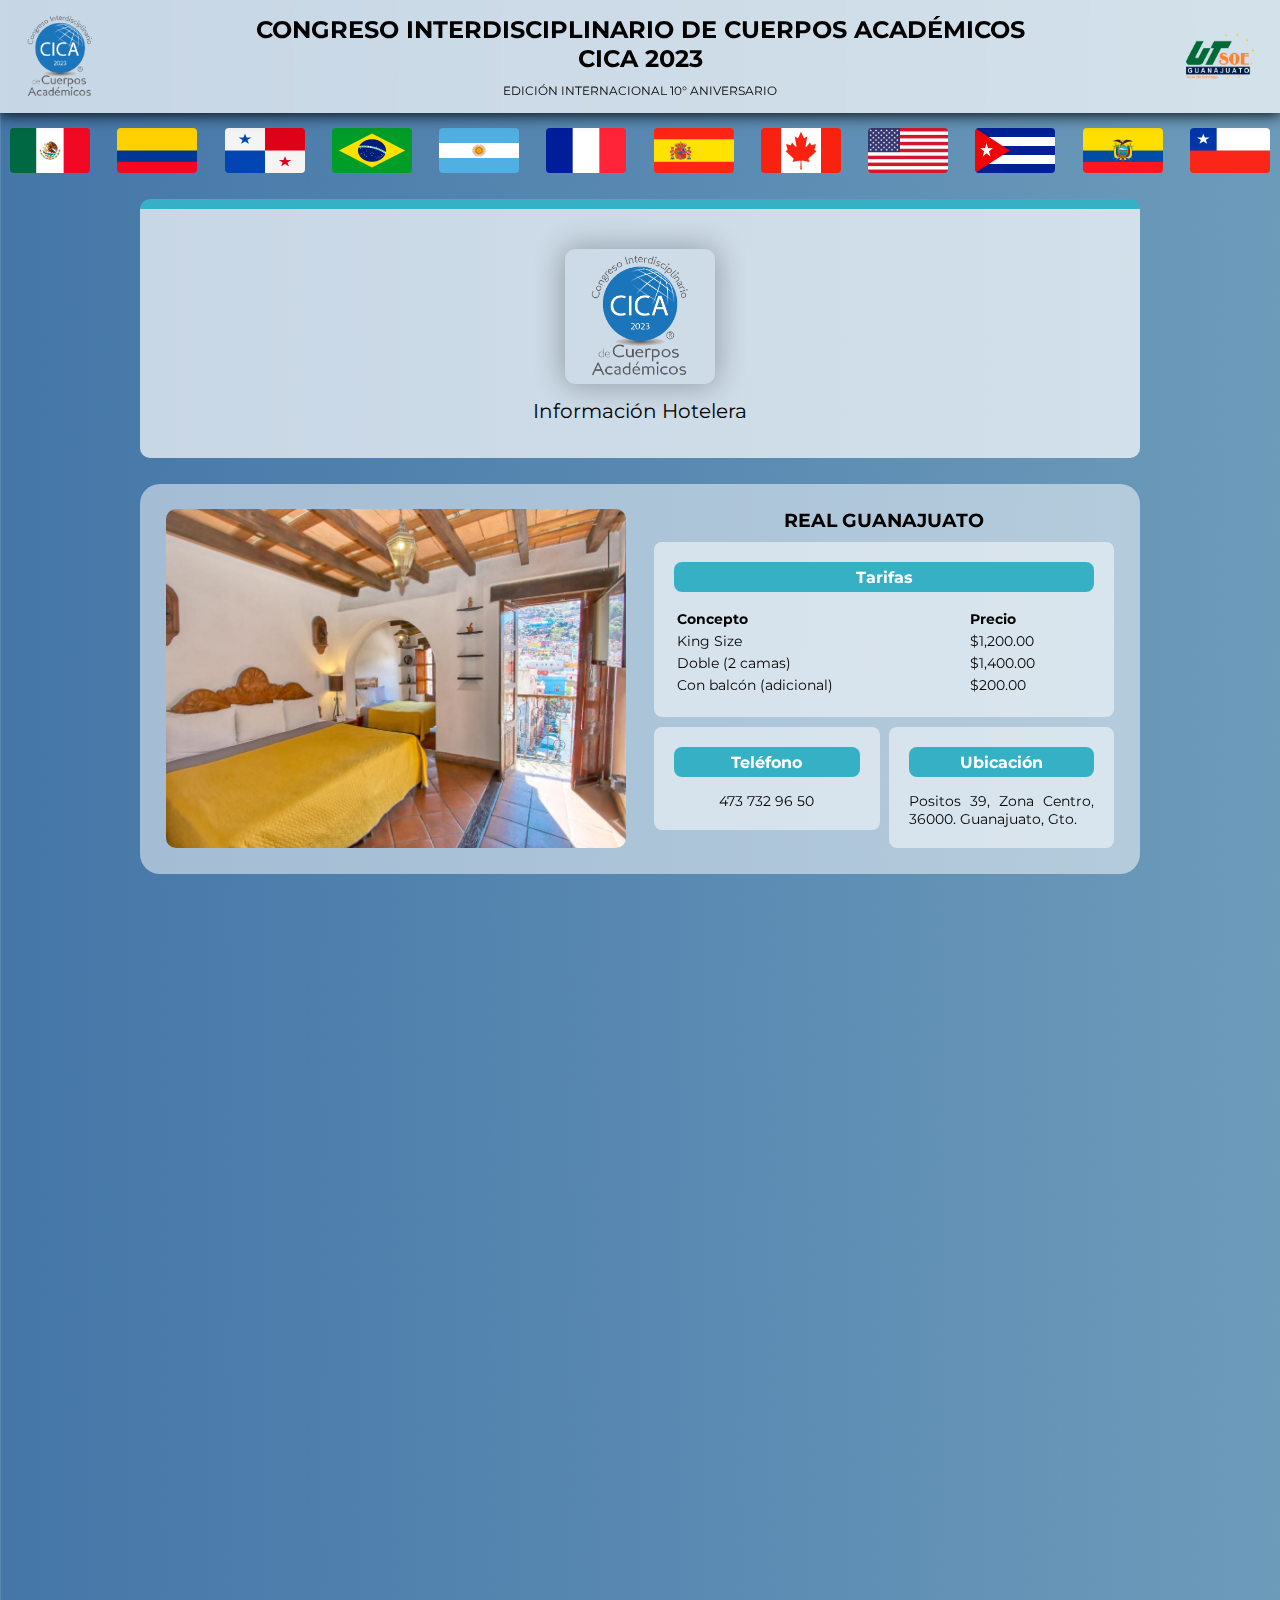
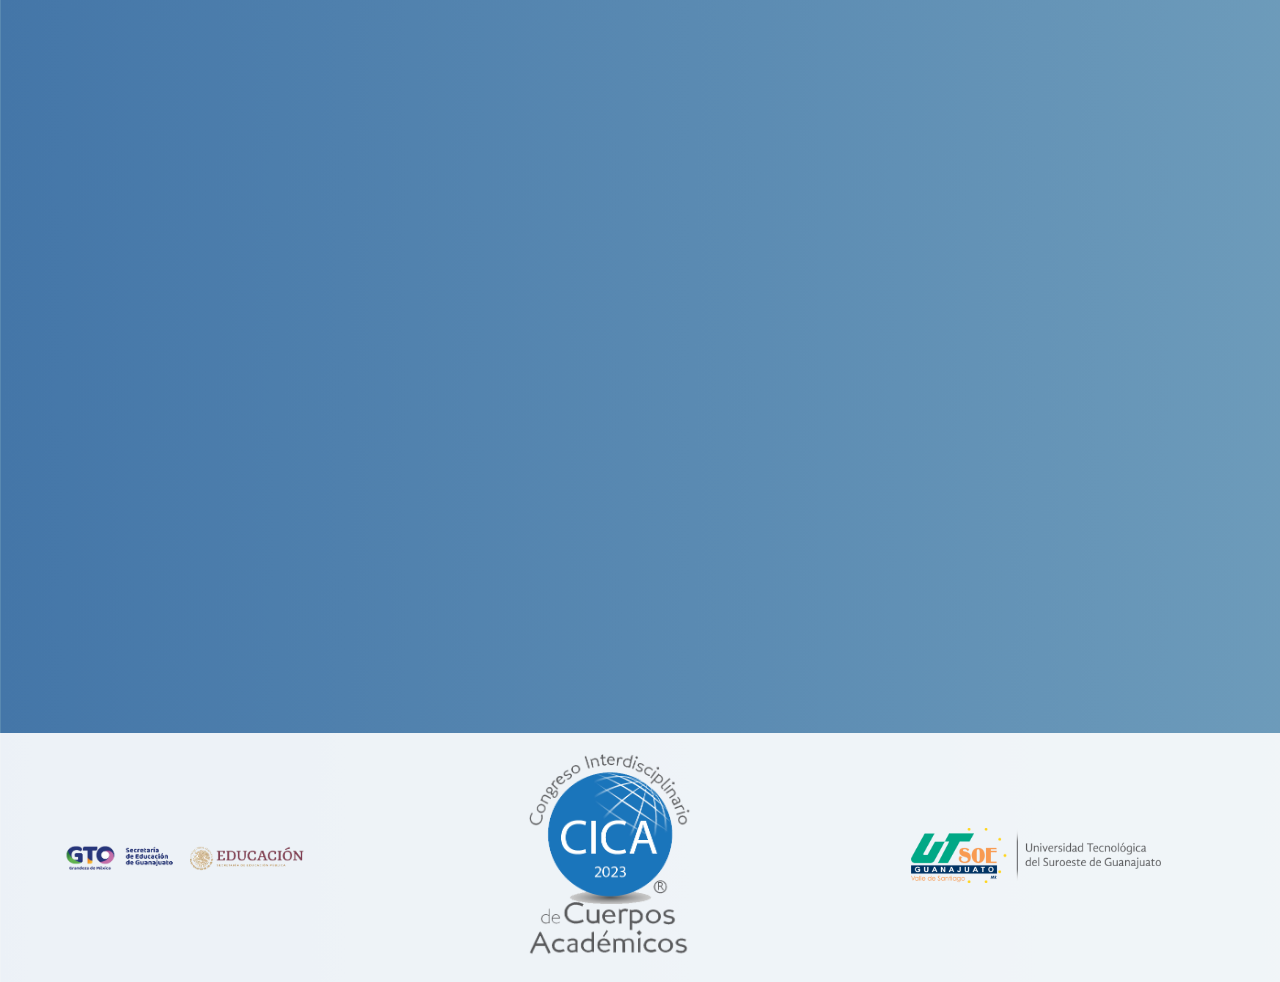
==== hotels.html @ 449465c5 "Add files via upload" ====
<!DOCTYPE html>
<html lang="es">
<head>
    <meta charset="UTF-8">
    <meta http-equiv="X-UA-Compatible" content="IE=edge">
    <meta name="viewport" content="width=device-width, initial-scale=1.0">
    <link rel="stylesheet" href="styles.css">
    <link rel="preconnect" href="https://fonts.googleapis.com"> 
    <link rel="stylesheet" href="cardsHorizontal.css">
    <link href="https://unpkg.com/aos@2.3.1/dist/aos.css" rel="stylesheet">
    <link href="https://fonts.googleapis.com/css2?family=Montserrat&display=swap" rel="stylesheet"> 
    <title>CICA 2023 - Hoteles</title>
</head>
<body>
    <header>
        <div class="content_header">
            <div class="logo">
                <img src="imgs/logo cica.png" alt="">
            </div>
            <div class="titulo">
                <div class="arriba">
                    <h1>
                        Congreso Interdisciplinario de cuerpos académicos<br> CICA 2023
                    </h1>
                </div>
                <div class="abajo">
                    Edición Internacional 10° Aniversario
                </div>
            </div>
            <div class="logo">
                <img src="imgs/logo utsoe.png" alt="" srcset="" >
            </div>
        </div>
    </header>
    <div class="body_content">
        <div class="collage">
            <img src="imgs/banderas/bandera mexico 1.jpg" alt="">
            <img src="imgs/banderas/colombia.jpg" alt="">
            <img src="imgs/banderas/panama.jpg" alt="">
            <img src="imgs/banderas/brasil.jpg" alt="">
            <img src="imgs/banderas/argentina.jpg" alt="">
            <img src="imgs/banderas/francia.jpg" alt="">
            <img src="imgs/banderas/españa.jpg" alt="">
            <img src="imgs/banderas/canada.jpg" alt="">
            <img src="imgs/banderas/eua.jpg" alt="">
            <img src="imgs/banderas/cuba.jpg" alt="">
            <img src="imgs/banderas/ecuador.jpg" alt="">
            <img src="imgs/banderas/chile.jpg" alt="">
        </div>
        
        <div class="banner" >
            <div class="contenido">
                <img src="imgs/logo cica.png" alt="Logo CICA 2023" style="width: 150px;">
                <p>Información Hotelera
                </p>
            </div>
        </div>
    
        <div class="cards__horizontal" data-aos="fade-up-right" data-aos-duration="1000">
            <div class="images">
                <img src="hoteles/Hotel_Real_Guanajuato.jpg" alt="">
            </div>
            <div class="description">
                <div class="name">
                    <h3>Real Guanajuato</h3>
                </div>
                <div class="rates">
                    <div class="card" data-aos="zoom-in" data-aos-duration="1000">
                        <div class="titulo">
                            <h3>Tarifas</h3>
                        </div>
                        <div class="descripcion">
                            <table>
                                <tr>
                                    <th>Concepto</th>
                                    <th>Precio</th>
                                </tr>
                                <tr>
                                    <td>King Size</td>
                                    <td>$1,200.00</td>
                                </tr>
                                <tr>
                                    <td>Doble (2 camas)</td>
                                    <td>$1,400.00</td>
                                </tr>
                                <tr>
                                    <td>Con balcón (adicional)</td>
                                    <td>$200.00</td>
                                </tr>
                            </table>
                        </div>
                    </div>
                </div>
                <div class="data">
                    <div class="telefono">
                        <div class="card" data-aos="zoom-in" data-aos-duration="1000">
                            <div class="titulo">
                                <h3>Teléfono</h3>
                            </div>
                            <div class="descripcion">
                                <p>
                                    473 732 96 50
                                </p>
                            </div>
                        </div>
                    </div>
                    <div class="ubicacion">
                        <div class="card" data-aos="zoom-in" data-aos-duration="1000">
                            <div class="titulo">
                                <h3>Ubicación</h3>
                            </div>
                            <div class="descripcion">
                                <p>
                                    Positos 39, Zona Centro, 36000. Guanajuato, Gto.
                                </p>
                            </div>
                        </div>
                    </div>
                </div>
            </div>
        </div>

        <div class="cards__horizontal" data-aos="fade-up-left" data-aos-duration="1000">
            <div class="images">
                <img src="hoteles/Hotel_Grand_Guanajuato.webp" alt="">
            </div>
            <div class="description">
                <div class="name">
                    <h3>Grand Guanajuato</h3>
                </div>
                <div class="rates">
                    <div class="card" data-aos="zoom-in" data-aos-duration="1000">
                        <div class="titulo">
                            <h3>Tarifas</h3>
                        </div>
                        <div class="descripcion">
                            <table>
                                <tr>
                                    <th>Concepto</th>
                                    <th>Precio</th>
                                </tr>
                                <tr>
                                    <td>King Size</td>
                                    <td>$1,200.00</td>
                                </tr>
                                <tr>
                                    <td>Doble (2 camas)</td>
                                    <td>$1,400.00</td>
                                </tr>
                                <tr>
                                    <td>Con balcón (adicional)</td>
                                    <td>$200.00</td>
                                </tr>
                            </table>
                        </div>
                    </div>
                </div>
                <div class="data">
                    <div class="telefono">
                        <div class="card" data-aos="zoom-in" data-aos-duration="1000">
                            <div class="titulo">
                                <h3>Teléfono</h3>
                            </div>
                            <div class="descripcion">
                                <p>
                                    473 732 96 50
                                </p>
                            </div>
                        </div>
                    </div>
                    <div class="ubicacion">
                        <div class="card" data-aos="zoom-in" data-aos-duration="1000">
                            <div class="titulo">
                                <h3>Ubicación</h3>
                            </div>
                            <div class="descripcion">
                                <p>
                                    Positos 37, Zona Centro, 36000. Guanajuato, Gto.
                                </p>
                            </div>
                        </div>
                    </div>
                </div>
            </div>
        </div>
        
        <div class="cards__horizontal" data-aos="fade-up-right" data-aos-duration="1000">
            <div class="images">
                <img src="hoteles/Hotel_casa_del_agua.JPEG" alt="">
            </div>
            <div class="description">
                <div class="name">
                    <h3>Casa del Agua</h3>
                </div>
                <div class="rates">
                    <div class="card" data-aos="zoom-in" data-aos-duration="1000">
                        <div class="titulo">
                            <h3>Tarifas</h3>
                        </div>
                        <div class="descripcion">
                            <div class="content_botones">
                                <div class="boton">
                                    <a href="https://casa-del-agua.mejor-hoteles-elbajio.com/es/">Visitar Sitio Oficial</a>
                                    <a href="https://www.facebook.com/HotelCasaDelAguaGuanajuato?mibextid=LQQJ4d">Visitar página de Facebook</a>
                                </div>
                            </div>
                        </div>
                    </div>
                </div>
                <div class="data">
                    <div class="telefono">
                        <div class="card" data-aos="zoom-in" data-aos-duration="1000">
                            <div class="titulo">
                                <h3>Teléfono</h3>
                            </div>
                            <div class="descripcion">
                                <p>
                                    473 734 19 74
                                </p>
                            </div>
                        </div>
                    </div>
                    <div class="ubicacion">
                        <div class="card" data-aos="zoom-in" data-aos-duration="1000">
                            <div class="titulo">
                                <h3>Ubicación</h3>
                            </div>
                            <div class="descripcion">
                                <p>
                                    Plazuela de la Compañía No.4, Zona Centro, 36000. Guanajuato, Gto.
                                </p>
                            </div>
                        </div>
                    </div>
                </div>
            </div>
        </div>

        <div class="cards__horizontal" data-aos="fade-up-left" data-aos-duration="1000">
            <div class="images">
                <img src="hoteles/Hotel_boutique_ponciano.jpg" alt="">
            </div>
            <div class="description">
                <div class="name">
                    <h3>Hotel Boutique Ponciano</h3>
                </div>
                <div class="rates">
                    <div class="card" data-aos="zoom-in" data-aos-duration="1000">
                        <div class="titulo">
                            <h3>Tarifas</h3>
                        </div>
                        <div class="descripcion">
                            <table>
                                <tr>
                                    <th>Habitación</th>
                                    <th>Precio</th>
                                </tr>
                                <tr>
                                    <td>Junior Suite "Angelina"</td>
                                    <td>$2,000.00 (2p)</td>
                                </tr>
                                <tr>
                                    <td>Suite "Luz María"</td>
                                    <td>$2,000.00 (2p)</td>
                                </tr>
                                <tr>
                                    <td>Suite Doble "Rebeca"</td>
                                    <td>$2,780.00 (2p)</td>
                                </tr>
                                <tr>
                                    <td>Mastes Suite "Ana María"</td>
                                    <td>$3,570.00 (2p)</td>
                                </tr>
                                <tr>
                                    <td>Junior Suite "Ana Elena"</td>
                                    <td>$2,000.00 (2p)</td>
                                </tr>
                                <tr>
                                    <td>Suite Doble "María Jóse"</td>
                                    <td>$2,780.00 (2p)</td>
                                </tr>
                            </table>
                        </div>
                    </div>
                </div>
                <div class="data">
                    <div class="telefono">
                        <div class="card" data-aos="zoom-in" data-aos-duration="1000">
                            <div class="titulo">
                                <h3>Teléfono</h3>
                            </div>
                            <div class="descripcion">
                                <p>
                                    473 732 03 43
                                </p>
                            </div>
                        </div>
                    </div>
                    <div class="ubicacion">
                        <div class="card" data-aos="zoom-in" data-aos-duration="1000">
                            <div class="titulo">
                                <h3>Ubicación</h3>
                            </div>
                            <div class="descripcion">
                                <p>
                                    C. Ponciano Aguilar 21, Zona Centro, 36000. Guanajuato, Gto
                                </p>
                            </div>
                        </div>
                    </div>
                </div>
            </div>
        </div>
        
    </div>

    <footer>
        <div class="content_footer">
            <div class="logo_footer">
                <img src="imgs/logo_gto.png" alt="" >
            </div>
            <div class="logo_footer">
                <img src="imgs/logo cica.png" alt="">
            </div>
            <div class="logo_footer">
                <img src="imgs/logo_utsoe_horizontal.png" ">
            </div>
        </div>
    </footer>
</body>
<script src="https://unpkg.com/aos@2.3.1/dist/aos.js"></script>
<script>
    AOS.init();
  </script>
</html>
---- styles.css ----
@import url('https://fonts.googleapis.com/css2?family=Montserrat&display=swap');

*{
    margin: 0;
    box-sizing: border-box;
}
body{
    background-image: linear-gradient(to right, #4476a8, #bee5df);
    background-size: 300%;
    font-family: 'Montserrat', sans-serif;
    animation: fondo_animado linear 60s infinite;
    top: 0;
    left: 0;
}
@keyframes fondo_animado{
    0%{
        background-position: 0% 0%;
    }
    50%{
        background-position: 100% 100%;
    }
    100%{
        background-position: 0% 0%;
    }
}
header{
    position: fixed;
    top: 0;
    margin: 0;
    width: 100%;
    background: rgba(255, 255, 255, 0.7);
    box-shadow: 0px 0px 15px 1px black;
    backdrop-filter: blur(10px);
    z-index: 100;
}



.content_header{
    position: relative;
    padding: 10px;
    display: flex;
    justify-content: space-between;
    align-items: center;
    gap: 4%;
}
.content_header .logo{
    position: relative;
    display: flex;
    justify-content: center;
    align-items: center;
}
.content_header .logo img{
    width: 100px;
}
.content_header .titulo{
    position: relative;
    display: flex;
    width: 70%;
    flex-direction: column;
    justify-content: center;
    align-items: center;
    text-transform: uppercase;
    font-size: 12.1px;
}
.content_header .titulo .arriba{
    margin: 5px;
    text-align: center;
}
.content_header .titulo .abajo{
    margin: 5px;
    text-align: center;
    font-size: 12px;
}

.body_content{
    width: 100%;
    position: relative;
    margin-top:20% ;
}
.collage{
    display: flex;
    flex-wrap: wrap;
    justify-content: space-between;
    align-items: center;
    gap:7px;
    margin: 10px;
    
}
.collage img{
    width: 80px;
    transition: all 0.3s linear;
    border-radius: 4px;
    
}
.collage img:hover{
    transform: scale(1.3);
    z-index: 90;
    transition: all 0.3s linear;
    box-shadow: 0px 0px 15px 1px rgb(87, 87, 87);
    overflow: hidden;
}

.content_cards{
    margin: 5%;
    display: flex;
    justify-content: center;
    align-items: center;
    gap: 2%;
    flex-wrap: wrap;
}
.card{
    margin-top: 10px;
    padding: 20px;
    width: 30%;
    height:500px;
    background-color: rgba(255, 255, 255, 0.5);
    display: flex;
    align-items: center;
    flex-direction: column;
    border-radius: 8px;
    transition: all 0.3s linear;
    overflow: hidden;
    font-size: 14px;
}
.card:hover{
    
    z-index: 90;
    transition: all 0.3s linear;
    box-shadow: 0px 0px 15px 1px rgb(87, 87, 87);
}
.card .titulo{
    width: 100%;
    text-align: center;
    background-color: #36b0c5;
    border-radius: 8px;
    color: white;
    padding: 5px;
}
.card .descripcion{
    text-align: justify;
    width: 100%;
    height: 100%;
    display: flex;
    justify-content: center;
    align-items: center;
}
.content_botones{
    height: 60px;
    margin: 40px;
    display: flex;
    justify-content: space-around;
    align-items: center;
    
}
.content_botones .boton{
    width: 100%;
    padding: 5px;
    display: flex;
    flex-direction: column;
    justify-content: center;
    align-items: center;
}

.content_botones .boton a{
    width: 80%;
    text-decoration: none;
    padding: 10px;
    background-color: rgb(63, 191, 241);
    color:rgb(252, 252, 252);
    border-radius: 8px;
    text-align: center;
    transition: all 0.3s linear;
}
.boton label{
    margin: 10px;

}
.boton a:hover{
    box-shadow: 0px 0px 8px 1px rgba(65, 65, 65, 0.5);
    transform: scale(1.03);
    transition: all 0.3s linear;
}

footer{
    position: relative;
    width: 100%;
    background-color: rgba(255, 255, 255, 0.9);
    bottom: -100px;

}
.content_footer{
    display: flex;
    justify-content: space-between;
    align-items: center;
    margin-right: 50px;
    margin-left: 50px;
    gap: 10%;
    padding: 10px;
    
}
.content_footer .logo_footer{
    width: 100%;
}
.content_footer .logo_footer img{
    width: 250px;
}
.banner{
    max-width: 1000px;
    margin: 2% auto;
    background-color: rgba(255, 255, 255, 0.7);
    border-radius: 10px;
    border-top-color: #36b0c5;
    border-top-width: 10px;
    border-top-style: solid;
}
.banner .contenido{
    display: flex;
    flex-direction: column;
    justify-content: center;
    align-items: center;
    padding: 30px;
    margin: 10px;
    font-size: 20px;
    text-align: justify;
    hyphens: manual;
}
.contenido p{
    margin-top: 10px;
    padding: 5px;
}
.contenido img{
    width: 500px;
    border-radius: 10px;
    box-shadow: 0px 0px 30px 1px rgba(0, 0, 0, 0.3);
}

@media (max-width: 600px){
   header{
    width: 100%;
   }
    
    .content_header .titulo{
        font-size: 7px;
    }
    .content_header .logo img{
        width: 50px;
    }
    
    .content_footer{
       gap: 1%;
       justify-content: space-around;
       flex-wrap: wrap;
    }
    .content_footer .logo_footer{
        width: 50px;
    }
    .content_footer .logo_footer img{
        width: 100px;
    }
    .contenido img{
        width: 300px;
    }
    .content_cards{
        margin: 5%;
    }
    .content_cards .card{
        width: 100%;
    }
    
    .boton{
        width: 80%;
    }
    .body_content{
        margin-top:40% ;
    }
    .content_botones{
        flex-direction: column;
        margin-top: 100px;
        margin-bottom: 100px;
    }
    .collage{
        margin: 5% 5%;
    }
}
@media (min-width: 1200px){
    .body_content{
        margin-top:10% ;
    }
    .card{
        width: 30%;
    }
}
---- cardsHorizontal.css ----
.cards__horizontal{
    max-width: 1000px;
    display: grid;
    grid-template-columns: repeat(2,1fr);
    margin: 1% auto ;
    background: rgba(255, 255, 255, 0.5);
    padding: 2%;
    gap:3%;
    border-radius: 20px;
    user-select: none;
}

.cards__horizontal .images{
    width: 100%;
    height: 100%;
    display: flex;
    justify-content: center;
}
.cards__horizontal .images img{
    width: 100%;
    border-radius: 10px;
    transition: all linear 0.5s;
}
.cards__horizontal .images img:hover{
    transform: scale(1.1)!important;
    box-shadow: 0px 0px 10px 10px rgba(19, 19, 19, 0.5);
}
.cards__horizontal .description{
    width: 100%;
    display: flex;
    flex-direction: column;
}
.cards__horizontal .data{
    width: 100%;
    display: grid;
    grid-template-columns: repeat(2,1fr);
    gap:2%;
    user-select: text;
}
.cards__horizontal .card{
    width: 100%;
    height: auto;
}
.cards__horizontal  .description .name h3{
    text-align: center;
    text-transform: uppercase;
}
.data .card .descripcion p{
    padding-top: 15px;
}

.rates .card .descripcion table{
    padding-top: 15px;
    width: 100%;
}

.rates .card .descripcion .content_botones{
    width: 100%;
}
.rates .card .descripcion .content_botones a{
    background:none;
    border-width: 3px;
    border-style: solid;
    border-color: #36b0c5;
    color: black;
}
.rates .card .descripcion .content_botones a:nth-child(2){
    margin-top: 10px;
}

@media screen and (max-width:700px) {
    .cards__horizontal{
        display: flex;
        flex-direction: column;
        max-width: 300px;
    }
    
    .rates .card .descripcion table td{
        font-size: 12px;
    }
    .description .name h3{
        padding-top: 10px;
    }
}
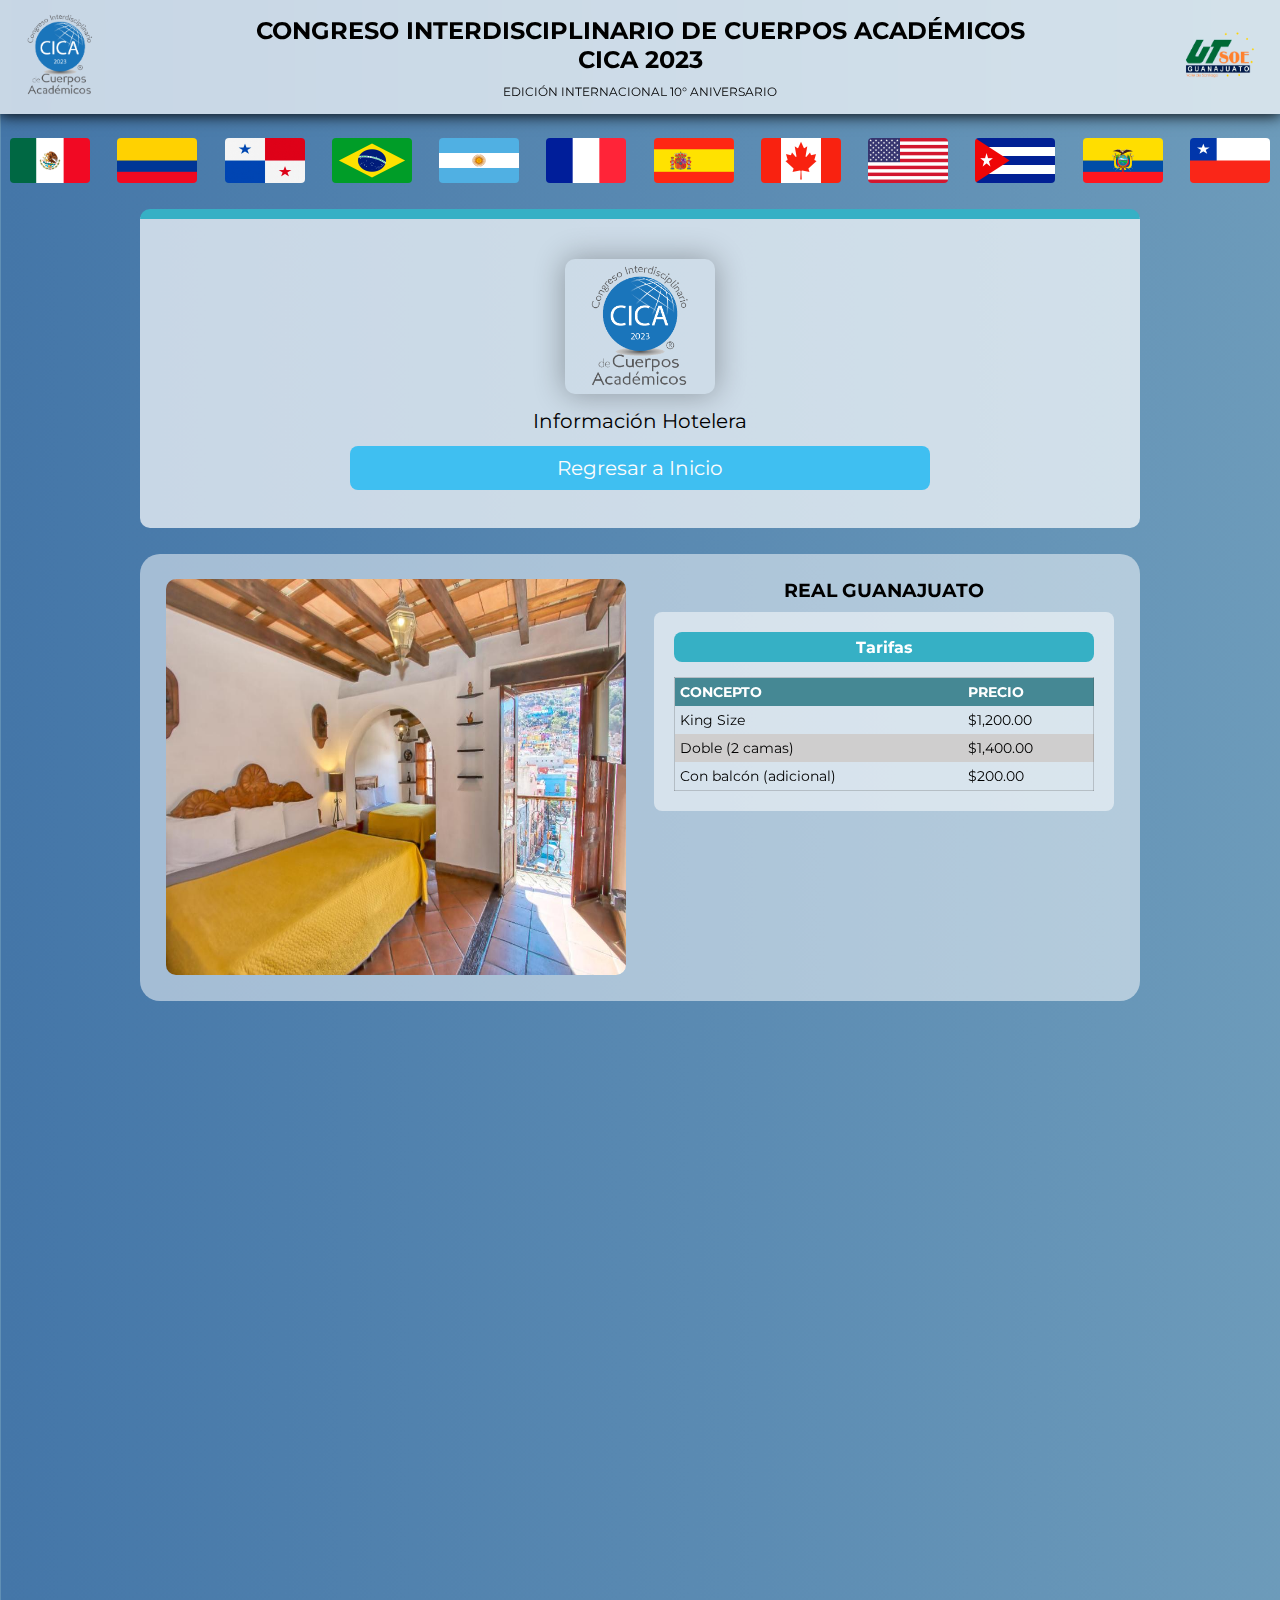
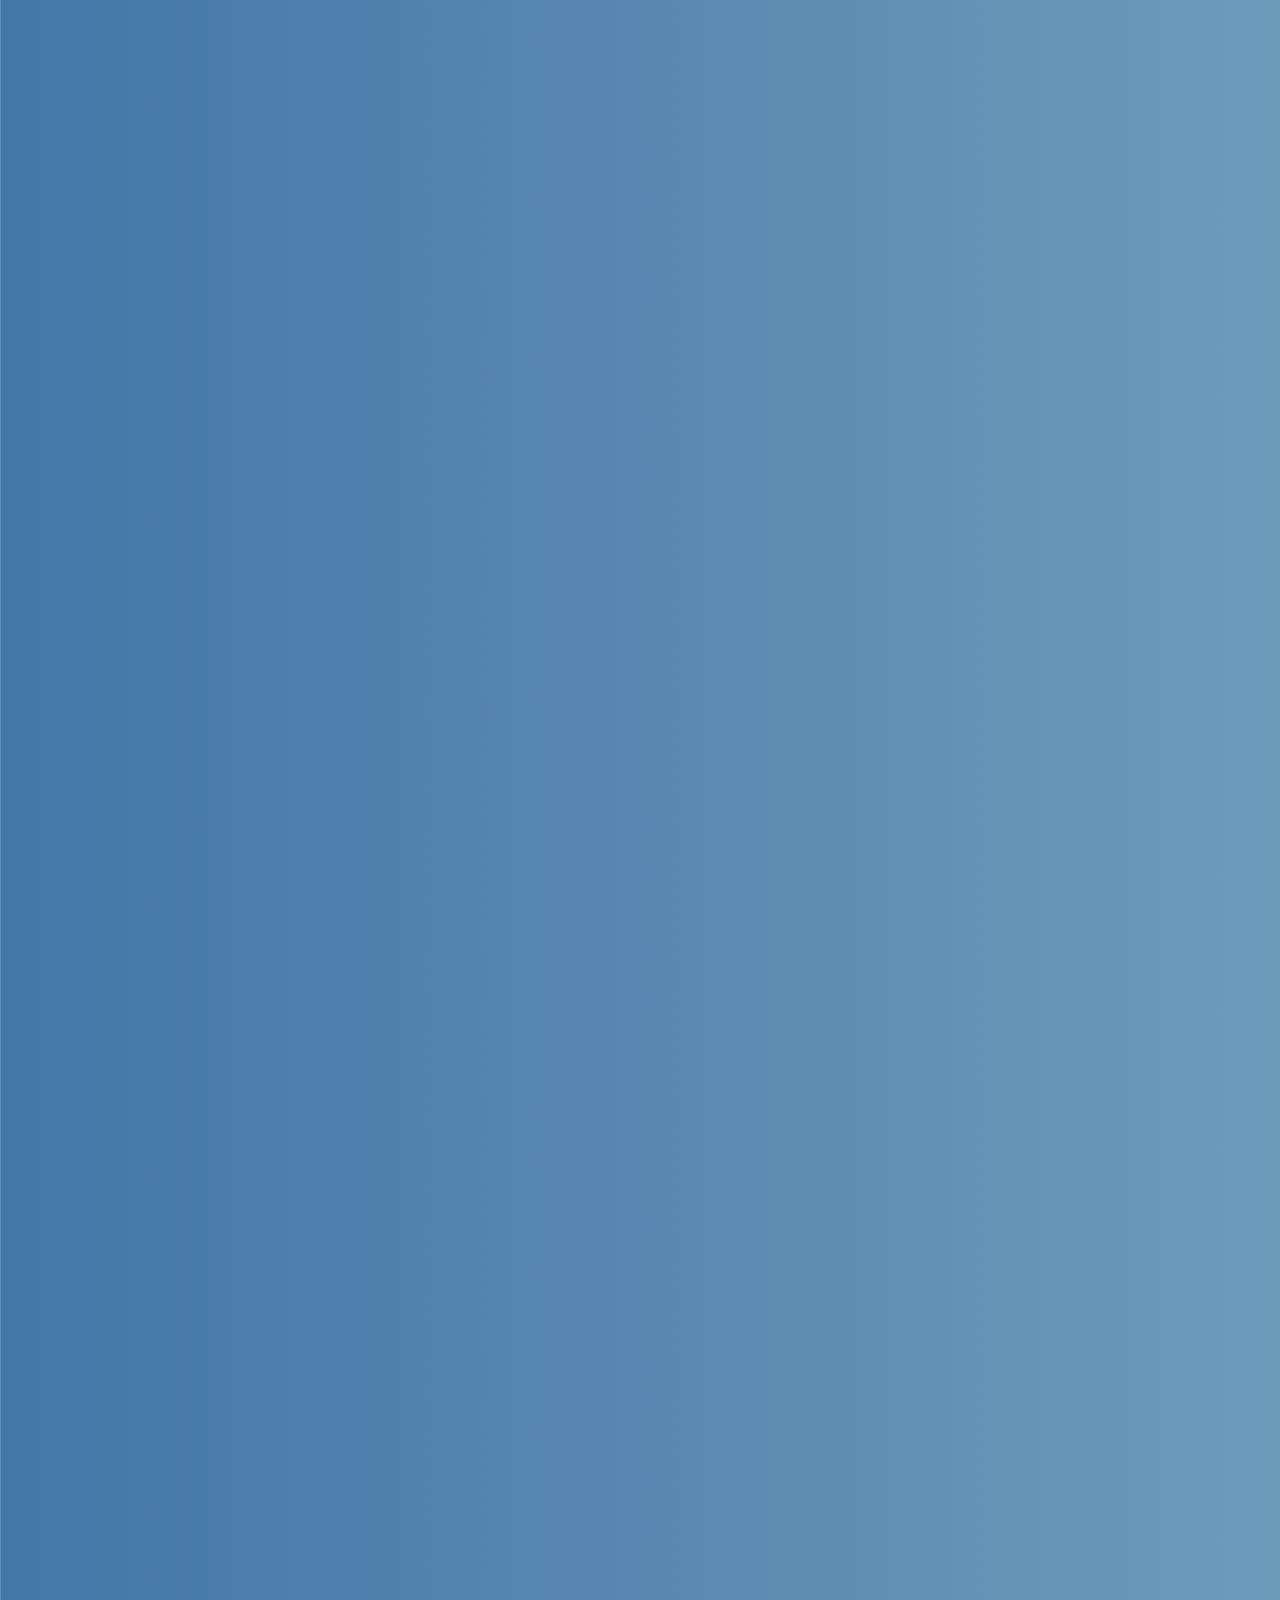
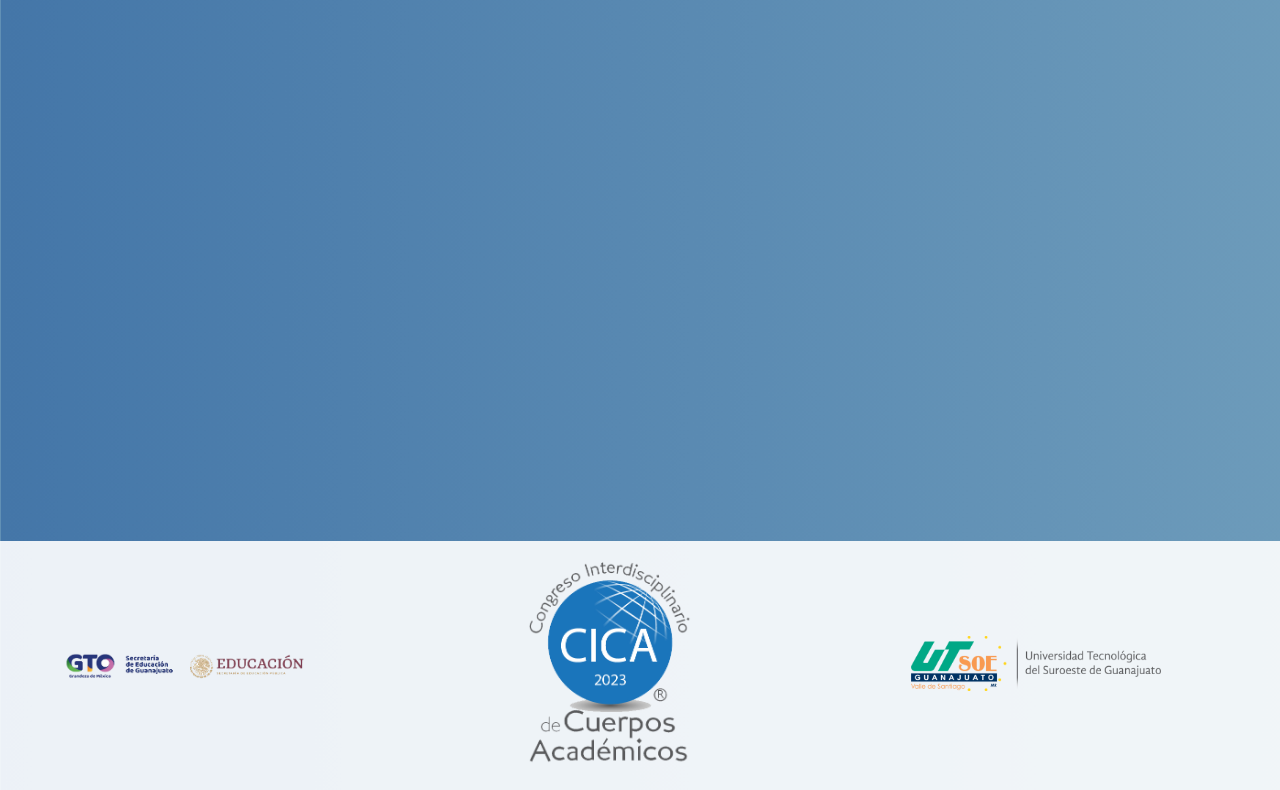
==== commit ebb6d718: "Add files via upload" ====
--- a/hotels.html
+++ b/hotels.html
@@ -8,27 +8,35 @@
     <link rel="preconnect" href="https://fonts.googleapis.com"> 
     <link rel="stylesheet" href="cardsHorizontal.css">
     <link href="https://unpkg.com/aos@2.3.1/dist/aos.css" rel="stylesheet">
+    <script src="https://kit.fontawesome.com/e4953fa2cd.js" crossorigin="anonymous"></script>
     <link href="https://fonts.googleapis.com/css2?family=Montserrat&display=swap" rel="stylesheet"> 
+    <link rel="shortcut icon" href="imgs/logo-cica.ico" type="image/x-icon">
     <title>CICA 2023 - Hoteles</title>
 </head>
 <body>
     <header>
         <div class="content_header">
             <div class="logo">
-                <img src="imgs/logo cica.png" alt="">
-            </div>
-            <div class="titulo">
+                <a href="index.html">
+                    <img src="imgs/logo cica.png" alt="Logo cica 2023" >
+                </a>
+            </div>
+            <div class="titulo" id="btnTitulo">
                 <div class="arriba">
                     <h1>
-                        Congreso Interdisciplinario de cuerpos académicos<br> CICA 2023
+                        <a href="index.html" style="text-decoration: none; color: black;">
+                            Congreso Interdisciplinario de cuerpos académicos<br> CICA 2023
+                        </a>
                     </h1>
                 </div>
                 <div class="abajo">
-                    Edición Internacional 10° Aniversario
-                </div>
-            </div>
+                    <a href="index.html" style="text-decoration: none; color: black;">Edición Internacional 10° Aniversario</a>
+                </div>
+            </div>
+            
             <div class="logo">
-                <img src="imgs/logo utsoe.png" alt="" srcset="" >
+                <a href="http://www.utsoe.edu.mx/"><img src="imgs/logo utsoe.png" alt="Logo Utsoe"></a>
+                
             </div>
         </div>
     </header>
@@ -53,6 +61,13 @@
                 <img src="imgs/logo cica.png" alt="Logo CICA 2023" style="width: 150px;">
                 <p>Información Hotelera
                 </p>
+                <div class="content_botones" style="width: 80%; margin:0;">
+                    <div class="boton">
+                        <a href="index.html">Regresar a Inicio</a>
+                    </div>
+                    
+                    
+                </div>
             </div>
         </div>
     
@@ -71,10 +86,11 @@
                         </div>
                         <div class="descripcion">
                             <table>
-                                <tr>
+                                <thead><tr>
                                     <th>Concepto</th>
                                     <th>Precio</th>
-                                </tr>
+                                </tr></thead>
+                                
                                 <tr>
                                     <td>King Size</td>
                                     <td>$1,200.00</td>
@@ -99,7 +115,7 @@
                             </div>
                             <div class="descripcion">
                                 <p>
-                                    473 732 96 50
+                                    <i class="fa-solid fa-phone"></i> 473 732 96 50
                                 </p>
                             </div>
                         </div>
@@ -111,7 +127,7 @@
                             </div>
                             <div class="descripcion">
                                 <p>
-                                    Positos 39, Zona Centro, 36000. Guanajuato, Gto.
+                                    <i class="fa-solid fa-location-dot"></i> Positos 39, Zona Centro, 36000. Guanajuato, Gto.
                                 </p>
                             </div>
                         </div>
@@ -135,10 +151,11 @@
                         </div>
                         <div class="descripcion">
                             <table>
-                                <tr>
+                                <thead><tr>
                                     <th>Concepto</th>
                                     <th>Precio</th>
-                                </tr>
+                                </tr></thead>
+                                
                                 <tr>
                                     <td>King Size</td>
                                     <td>$1,200.00</td>
@@ -163,7 +180,7 @@
                             </div>
                             <div class="descripcion">
                                 <p>
-                                    473 732 96 50
+                                    <i class="fa-solid fa-phone"></i> 473 732 96 50
                                 </p>
                             </div>
                         </div>
@@ -175,7 +192,7 @@
                             </div>
                             <div class="descripcion">
                                 <p>
-                                    Positos 37, Zona Centro, 36000. Guanajuato, Gto.
+                                    <i class="fa-solid fa-location-dot"></i> Positos 37, Zona Centro, 36000. Guanajuato, Gto.
                                 </p>
                             </div>
                         </div>
@@ -215,7 +232,7 @@
                             </div>
                             <div class="descripcion">
                                 <p>
-                                    473 734 19 74
+                                    <i class="fa-solid fa-phone"></i> 473 734 19 74
                                 </p>
                             </div>
                         </div>
@@ -227,7 +244,7 @@
                             </div>
                             <div class="descripcion">
                                 <p>
-                                    Plazuela de la Compañía No.4, Zona Centro, 36000. Guanajuato, Gto.
+                                    <i class="fa-solid fa-location-dot"></i> Plazuela de la Compañía No.4, Zona Centro, 36000. Guanajuato, Gto.
                                 </p>
                             </div>
                         </div>
@@ -251,10 +268,11 @@
                         </div>
                         <div class="descripcion">
                             <table>
-                                <tr>
+                                <thead><tr>
                                     <th>Habitación</th>
                                     <th>Precio</th>
-                                </tr>
+                                </tr></thead>
+                                
                                 <tr>
                                     <td>Junior Suite "Angelina"</td>
                                     <td>$2,000.00 (2p)</td>
@@ -291,7 +309,7 @@
                             </div>
                             <div class="descripcion">
                                 <p>
-                                    473 732 03 43
+                                    <i class="fa-solid fa-phone"></i> 473 732 03 43
                                 </p>
                             </div>
                         </div>
@@ -303,11 +321,207 @@
                             </div>
                             <div class="descripcion">
                                 <p>
-                                    C. Ponciano Aguilar 21, Zona Centro, 36000. Guanajuato, Gto
-                                </p>
-                            </div>
-                        </div>
-                    </div>
+                                    <i class="fa-solid fa-location-dot"></i> C. Ponciano Aguilar 21, Zona Centro, 36000. Guanajuato, Gto
+                                </p>
+                            </div>
+                        </div>
+                    </div>
+                </div>
+            </div>
+        </div>
+
+        <div class="cards__horizontal" data-aos="fade-up-left" data-aos-duration="1000">
+            <div class="images">
+                <img src="hoteles/casa-del-rector-hotel.jpg" alt="">
+            </div>
+            <div class="description">
+                <div class="name">
+                    <h3>Hotel Boutique Casa del Rector</h3>
+                </div>
+                <div class="rates">
+                    <div class="card" data-aos="zoom-in" data-aos-duration="1000">
+                        <div class="titulo">
+                            <h3>Tarifas</h3>
+                        </div>
+                        <div class="descripcion" style="flex-direction: column;">
+                            <p style="font-size: 10px;">
+                                <br>
+                                <b>Vigencia del 28 de agosto al 05 de septiembre del 2023</b>
+                            </p>
+                            <table>
+                                <thead>
+                                    <tr>
+                                        <th>Habitación</th>
+                                        <th>Precio público</th>
+                                        <th>Precio convenio</th>
+                                    </tr>
+                                </thead>
+                                <tr style="margin-top: 10px;">
+                                    <td >Junior Suite</td>
+                                    <td>$8,088.00</td>
+                                    <td>
+                                        <div style="display: flex; flex-direction: column;">
+                                            <p>$3,600.00 (1p)</p>
+                                            <p>$3,840.00 (2p)</p>
+                                        </div>
+                                    </td>
+                                </tr>
+                                <tr>
+                                    <td>Máster Suite</td>
+                                    <td>$10,560.00</td>
+                                    <td>
+                                        <div style="display: flex; flex-direction: column;">
+                                            <p>$4,440.00 (1p)</p>
+                                            <p>$4,608.00 (2p)</p>
+                                        </div>
+                                    </td>
+                                </tr>
+                                <tr>
+                                    <td>Suite Presidencial</td>
+                                    <td>$21,840.00</td>
+                                    <td>
+                                        <div style="display: flex; flex-direction: column;">
+                                            <p>$9,600.00 (1p)</p>
+                                            <p>$8,840.00 (2p)</p>
+                                        </div>
+                                    </td>
+                                </tr>
+                            </table>
+                        </div>
+                    </div>
+                </div>
+                <div class="data">
+                    <div class="telefono">
+                        <div class="card" data-aos="zoom-in" data-aos-duration="1000">
+                            <div class="titulo">
+                                <h3>Contácto</h3>
+                            </div>
+                            <div class="descripcion">
+                                <p>
+                                    <i class="fa-solid fa-phone"></i> 473 732 44 79
+                                    <br>
+                                    <br>
+                                    <i class="fa-brands fa-whatsapp"></i> 314 305 70 83
+                                </p>
+                            </div>
+                        </div>
+                    </div>
+                    <!-- 
+
+                        No se cuenta con la información de ubicación
+
+                    <div class="ubicacion">
+                        <div class="card" data-aos="zoom-in" data-aos-duration="1000">
+                            <div class="titulo">
+                                <h3>Ubicación</h3>
+                            </div>
+                            <div class="descripcion">
+                                <p>
+                                    <i class="fa-solid fa-location-dot"></i> C. Ponciano Aguilar 21, Zona Centro, 36000. Guanajuato, Gto
+                                </p>
+                            </div>
+                        </div>
+                    </div>
+                    
+                    -->
+                </div>
+            </div>
+        </div>
+
+        <div class="cards__horizontal" data-aos="fade-up-left" data-aos-duration="1000">
+            <div class="images">
+                <img src="hoteles/Casona-Alonso-10-Hotelito-Mexicano-Guanajuato-Exterior.JPEG" alt="">
+            </div>
+            <div class="description">
+                <div class="name">
+                    <h3>Hotelito Mexicano Casona Alonso 10</h3>
+                </div>
+                <div class="rates">
+                    <div class="card" data-aos="zoom-in" data-aos-duration="1000">
+                        <div class="titulo">
+                            <h3>Tarifas</h3>
+                        </div>
+                        <div class="descripcion" style="flex-direction: column;">
+                            <p style="font-size: 10px;">
+                                <br>
+                                <b>Vigencia del 28 de agosto al 05 de septiembre del 2023</b>
+                            </p>
+                            <table>
+                                <thead>
+                                    <tr>
+                                        <th>Habitación</th>
+                                        <th>Precio público</th>
+                                        <th>Precio convenio</th>
+                                    </tr>
+                                </thead>
+                                <tr style="margin-top: 10px;">
+                                    <td >Junior Suite</td>
+                                    <td>$6,000.00</td>
+                                    <td>
+                                        <div style="display: flex;  flex-direction: column;">
+                                            <p>$2,400.00 (1p)</p>
+                                            <p>$2,640.00 (2p)</p>
+                                        </div>
+                                    </td>
+                                </tr>
+                                <tr>
+                                    <td>Master Suite + balcón </td>
+                                    <td>$6,960.00</td>
+                                    <td>
+                                        <div style="display: flex;  flex-direction: column;">
+                                            <p>$2,880.00 (1p)</p>
+                                            <p>$3,120.00 (2p)</p>
+                                        </div>
+                                    </td>
+                                </tr>
+                                <tr>
+                                    <td>Suite de lujo + terraza</td>
+                                    <td>$8,160.00</td>
+                                    <td>
+                                        <div style="display: flex;  flex-direction: column;">
+                                            <p>$3,600.00 (1p)</p>
+                                            <p>$3,960.00 (2p)</p>
+                                        </div>
+                                    </td>
+                                </tr>
+                            </table>
+                        </div>
+                    </div>
+                </div>
+                <div class="data">
+                    <div class="telefono">
+                        <div class="card" data-aos="zoom-in" data-aos-duration="1000">
+                            <div class="titulo">
+                                <h3>Contácto</h3>
+                            </div>
+                            <div class="descripcion">
+                                <p>
+                                    <i class="fa-solid fa-phone"></i> 473 732 44 79
+                                    <br>
+                                    <br>
+                                    <i class="fa-brands fa-whatsapp"></i> 314 305 70 83
+                                </p>
+                            </div>
+                        </div>
+                    </div>
+                    <!-- 
+
+                        No se cuenta con la información de ubicación
+
+                    <div class="ubicacion">
+                        <div class="card" data-aos="zoom-in" data-aos-duration="1000">
+                            <div class="titulo">
+                                <h3>Ubicación</h3>
+                            </div>
+                            <div class="descripcion">
+                                <p>
+                                    <i class="fa-solid fa-location-dot"></i> C. Ponciano Aguilar 21, Zona Centro, 36000. Guanajuato, Gto
+                                </p>
+                            </div>
+                        </div>
+                    </div>
+
+                    -->
                 </div>
             </div>
         </div>
--- a/styles.css
+++ b/styles.css
@@ -74,9 +74,9 @@
 }
 
 .body_content{
-    width: 100%;
     position: relative;
     margin-top:20% ;
+    overflow: hidden;
 }
 .collage{
     display: flex;
@@ -236,10 +236,12 @@
 }
 
 @media (max-width: 600px){
-   header{
-    width: 100%;
-   }
-    
+    header{
+        overflow: hidden;
+    }
+    .banner{
+        max-width: 300px;
+    }
     .content_header .titulo{
         font-size: 7px;
     }
@@ -280,8 +282,9 @@
         margin-bottom: 100px;
     }
     .collage{
-        margin: 5% 5%;
-    }
+        display: none;
+    }
+    
 }
 @media (min-width: 1200px){
     .body_content{
--- a/cardsHorizontal.css
+++ b/cardsHorizontal.css
@@ -46,12 +46,15 @@
     text-transform: uppercase;
 }
 .data .card .descripcion p{
-    padding-top: 15px;
+    padding: 15px;
 }
 
 .rates .card .descripcion table{
-    padding-top: 15px;
     width: 100%;
+    font-size: 1em;
+    border: 1px solid #4747473d;
+    border-collapse: collapse;
+    margin-top: 15px;
 }
 
 .rates .card .descripcion .content_botones{
@@ -66,6 +69,24 @@
 }
 .rates .card .descripcion .content_botones a:nth-child(2){
     margin-top: 10px;
+}
+
+
+thead{
+    background-color: #458894;
+    color: white;
+    letter-spacing: 2%;
+    text-transform: uppercase;
+    padding: 0;
+}
+
+th, td{
+    padding: 5px;
+    text-align: left;
+}
+
+tbody tr:nth-child(even){
+    background-color: #cfcece;
 }
 
 @media screen and (max-width:700px) {
